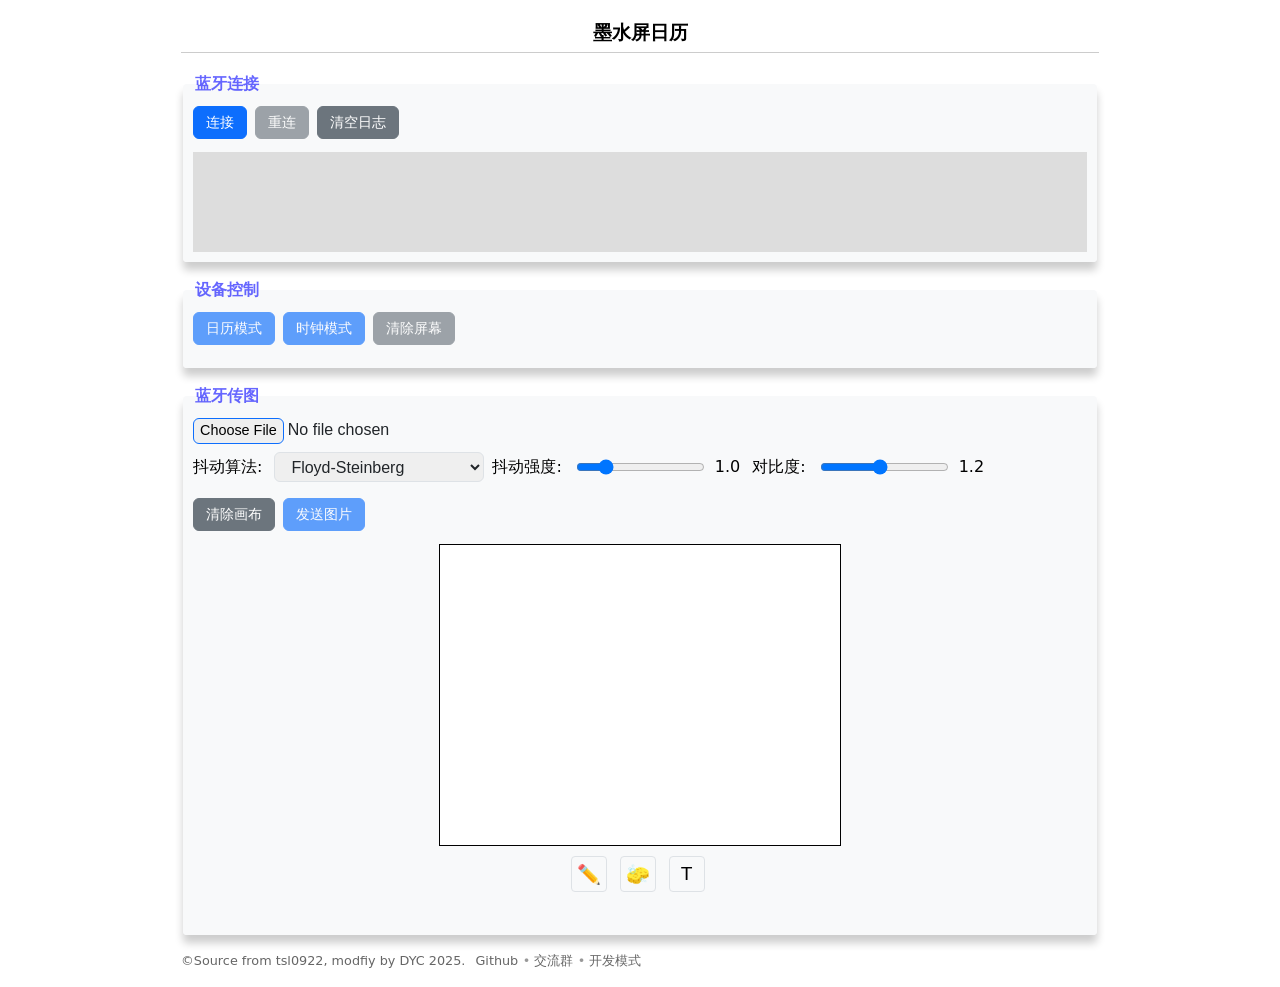
==== html/index.html @ 17fd8c3e "update html" ====
<!doctype html>
<html lang="en">

<head>
	<meta charset="utf-8">
	<meta name="viewport" content="width=device-width, initial-scale=1">
	<title>墨水屏日历</title>
	<link rel="shortcut icon" type="image/png" href="favicon.png">
	<link rel="stylesheet" href="css/main.css?v=20250731">
</head>

<body>
	<div class="main">
		<h3>墨水屏日历</h3>
		<fieldset>
			<legend>蓝牙连接</legend>
			<div class="flex-container">
				<div class="flex-group">
					<button id="connectbutton" type="button" class="primary" onclick="preConnect()">连接</button>
					<button id="reconnectbutton" type="button" class="secondary" onclick="reConnect()">重连</button>
					<button type="button" class="secondary" onclick="clearLog()">清空日志</button>
				</div>
				<div class="flex-group right debug">
					<label for="epddriver">驱动</label>
					<select id="epddriver">
						<option value="01" data-color="blackWhiteColor" data-size="4.2_400_300">4.2寸 (黑白, UC8176)</option>
						<option value="03" data-color="threeColor" data-size="4.2_400_300">4.2寸 (三色, UC8176)</option>
						<option value="04" data-color="blackWhiteColor" data-size="4.2_400_300">4.2寸 (黑白, SSD1619)</option>
						<option value="02" data-color="threeColor" data-size="4.2_400_300">4.2寸 (三色, SSD1619)</option>
						<option value="05" data-color="fourColor" data-size="4.2_400_300">4.2寸 (四色, JD79668)</option>
						<option value="06" data-color="blackWhiteColor" data-size="7.5_800_480">7.5寸 (黑白, UC8179)</option>
						<option value="07" data-color="threeColor" data-size="7.5_800_480">7.5寸 (三色, UC8179)</option>
						<option value="0c" data-color="fourColor" data-size="7.5_800_480">7.5寸 (四色, JD79668)</option>
						<option value="08" data-color="blackWhiteColor" data-size="7.5_640_384">7.5寸低分 (黑白, UC8159)</option>
						<option value="09" data-color="threeColor" data-size="7.5_640_384">7.5寸低分 (三色, UC8159)</option>
						<option value="0a" data-color="blackWhiteColor" data-size="7.5_880_528">7.5寸HD (黑白, SSD1677)</option>
						<option value="0b" data-color="threeColor" data-size="7.5_880_528">7.5寸HD (三色, SSD1677)</option>
					</select>
				</div>
				<div class="flex-group debug">
					<label for="epdpins">引脚</label>
					<input id="epdpins" type="text" value="">
					<button id="setDriverbutton" type="button" class="primary" onclick="setDriver()">确定</button>
				</div>
			</div>
			<div class="log-container" id="log"></div>
		</fieldset>
		<fieldset>
			<legend>设备控制</legend>
			<div class="flex-container">
				<div class="flex-group">
					<button id="calendarmodebutton" type="button" class="primary" onclick="syncTime(1)">日历模式</button>
					<button id="clockmodebutton" type="button" class="primary" onclick="syncTime(2)">时钟模式</button>
					<button id="clearscreenbutton" type="button" class="secondary" onclick="clearScreen()">清除屏幕</button>
				</div>
				<div class="flex-group right debug">
					<input type="text" id="cmdTXT" value="">
					<button id="sendcmdbutton" type="button" class="primary" onclick="sendcmd()">发送命令</button>
				</div>
			</div>
		</fieldset>
		<fieldset>
			<legend>蓝牙传图</legend>
			<div class="flex-container">
				<input type="file" id="imageFile" accept=".png,.jpg,.bmp,.webp,.jpeg">
			</div>
			<div class="flex-container options">
				<div class="flex-group debug">
					<label for="canvasSize">画布尺寸:</label>
					<select id="canvasSize">
						<option value="1.54_152_152">1.54 (152x152)</option>
						<option value="1.54_200_200">1.54 (200x200)</option>
						<option value="2.13_212_104">2.13 (212x104)</option>
						<option value="2.13_250_122">2.13 (250x122)</option>
						<option value="2.66_296_152">2.66 (296x152)</option>
						<option value="2.9_296_128">2.9 (296x128)</option>
						<option value="2.9_384_168">2.9 (384x168)</option>
						<option value="3.5_384_184">3.5 (384x184)</option>
						<option value="3.7_416_240">3.7 (416x240)</option>
						<option value="3.97_800_480">3.97 (800x480)</option>
						<option value="4.2_400_300" selected>4.2 (400x300)</option>
						<option value="5.79_792_272">5.79 (792x272)</option>
						<option value="5.83_600_448">5.83 (600x448)</option>
						<option value="5.83_648_480">5.83 (648x480)</option>
						<option value="7.5_640_384">7.5 (640x384)</option>
						<option value="7.5_800_480">7.5 (800x480)</option>
						<option value="7.5_880_528">7.5 (880x528)</option>
						<option value="10.2_960_640">10.2 (960x640)</option>
						<option value="10.85_1360_480">10.85 (1360x480)</option>
						<option value="11.6_960_640">11.6 (960x640)</option>
						<option value="4E_600_400">4E (600x400)</option>
						<option value="7.3E6">7.3E6 (480x800)</option>
					</select>
				</div>
				<div class="flex-group debug">
					<label for="ditherMode">颜色模式:</label>
					<select id="ditherMode">
						<option value="blackWhiteColor">双色(黑白)</option>
						<option value="threeColor">三色(黑白红)</option>
						<option value="fourColor">四色(黑白红黄)</option>
						<option value="sixColor">六色(黑白红黄蓝绿)</option>
					</select>
				</div>
				<div class="flex-group">
					<label for="ditherAlg">抖动算法:</label>
					<select id="ditherAlg">
						<option value="floydSteinberg">Floyd-Steinberg</option>
						<option value="atkinson">Atkinson</option>
						<option value="bayer">Bayer</option>
						<option value="stucki">Stucki</option>
						<option value="jarvis">Jarvis-Judice-Ninke</option>
					</select>
				</div>
				<div class="flex-group">
					<label for="ditherStrength">抖动强度:</label>
					<input type="range" min="0" max="5" step="0.1" value="1.0" id="ditherStrength">
					<label id="ditherStrengthValue">1.0</label>
				</div>
				<div class="flex-group">
					<label for="ditherContrast">对比度:</label>
					<input type="range" min="0.5" max="2" step="0.1" value="1.2" id="ditherContrast">
					<label id="ditherContrastValue">1.2</label>
				</div>
			</div>
			<div class="flex-container options">
				<div class="flex-group debug">
					<label for="mtusize">MTU:</label>
					<input type="number" id="mtusize" value="20" min="0" max="255">
					<label for="interleavedcount">确认间隔:</label>
					<input type="number" id="interleavedcount" value="50" min="0" max="500">
				</div>
			</div>
			<div class="status-bar"><b>状态：</b><span id="status"></span></div>
			<div class="flex-container">
				<div class="flex-group">
					<button type="button" class="secondary debug" onclick="rotateCanvas()">旋转画布</button>
					<button type="button" class="secondary" onclick="clearCanvas()">清除画布</button>
					<button type="button" class="secondary debug" onclick="downloadDataArray()">下载数组</button>
					<button id="sendimgbutton" type="button" class="primary" onclick="sendimg()">发送图片</button>
				</div>
			</div>
			<div class="canvas-container">
				<div class="canvas-title"></div>
				<canvas id="canvas" width="400" height="300"></canvas>
				<div class="flex-container canvas-tools">
					<div class="flex-group tool-buttons">
						<button id="brush-mode" title="画笔" class="tool-button">✏️</button>
						<button id="eraser-mode" title="橡皮擦" class="tool-button">🧽</button>
						<button id="text-mode" title="添加文字" class="tool-button">T</button>
						<button id="undo-btn" title="撤销 (Ctrl+Z)" class="tool-button hide">↶</button>
						<button id="redo-btn" title="重做 (Ctrl+Y)" class="tool-button hide">↷</button>
					</div>
				</div>
				<div class="flex-container canvas-tools">
					<div class="flex-group brush-tools">
						<label for="brush-color">颜色:</label>
						<select id="brush-color">
							<option value="#000000">黑色</option>
							<option value="#FF0000">红色</option>
							<option value="#FFFF00">黄色</option>
							<option value="#00FF00">绿色</option>
							<option value="#0000FF">蓝色</option>
							<option value="#FFFFFF">白色</option>
						</select>
						<label for="brush-size">粗细:</label>
						<input type="number" id="brush-size" value="2" min="1" max="100">
					</div>
				</div>
				<div class="flex-container canvas-tools">
					<div class="flex-group text-tools">
						<label for="font-family">字体:</label>
						<select id="font-family">
							<option value="Arial">Arial</option>
							<option value="sans-serif">Sans-serif</option>
							<option value="monospace">Monospace</option>
							<option value="SimSun">宋体</option>
							<option value="SimHei">黑体</option>
							<option value="Microsoft Yahei">微软雅黑</option>
							<option value="Microsoft JhengHei">微软正黑体</option>
							<option value="KaiTi">楷体</option>
							<option value="NSimSun">新宋体</option>
							<option value="FangSong">仿宋</option>
							<option value="YouYuan">幼圆</option>
							<option value="LiSu">隶书</option>
							<option value="STHeiti">华文黑体</option>
							<option value="STXihei">华文细黑</option>
							<option value="STKaiti">华文楷体</option>
							<option value="STSong">华文宋体</option>
							<option value="STFangsong">华文仿宋</option>
							<option value="STZhongsong">华文中宋</option>
							<option value="STHupo">华文琥珀</option>
							<option value="STXinwei">华文新魏</option>
							<option value="STLiti">华文隶书</option>
							<option value="STXingkai">华文行楷</option>
							<option value="FZShuTi">方正舒体</option>
							<option value="FZYaoti">方正姚体</option>
							<option value="PingFang SC">苹方</option>
							<option value="Source Han Sans CN">思源黑体</option>
							<option value="Source Han Serif SC">思源宋体</option>
							<option value="WenQuanYi Micro Hei">文泉驿微米黑</option>
							</optgroup>
						</select>
						<label for="font-size">大小:</label>
						<input type="number" id="font-size" value="16" min="1" max="100">
					</div>
					<div class="flex-group text-tools">
						<input type="text" id="text-input" placeholder="输入文字" style="width:150px">
						<button id="text-bold" title="粗体">B</button>
						<button id="text-italic" title="斜体">I</button>
						<button id="add-text-btn" class="primary">添加文字</button>
					</div>
					<div class="flex-group crop-tools">
						<button id="crop-zoom-in" title="放大" class="secondary">+</button>
						<button id="crop-zoom-out" title="缩小" class="secondary">-</button>
						<button id="crop-move-left" title="左移">⇦</button>
						<button id="crop-move-up" title="上移">⇧</button>
					<button id="crop-move-down" title="下移">⇩</button>
					<button id="crop-move-right" title="右移">⇨</button>
					<button class="primary" onclick="cropManager.finishCrop()">完成</button>
				</div>
			</div>
			</div>
		</fieldset>
		<div class="footer">
			<span class="copy">&copy;Source from tsl0922, modfiy by DYC 2025.</span>
			<span class="links">
				<a href="https://github.com/YCD12/EPD-nRF5_DYC">Github</a>
				<a href="https://qm.qq.com/q/SQAYIKMOKQ">交流群</a>
				<a href="?debug=true" id="debug-toggle">开发模式</a>
			</span>
		</div>
	</div>
	<script type="text/javascript" src="js/dithering.js?v=20250731"></script>
	<script type="text/javascript" src="js/paint.js?v=20250731"></script>
	<script type="text/javascript" src="js/crop.js?v=20250731"></script>
	<script type="text/javascript" src="js/main.js?v=20250731"></script>
</body>

</html>
---- html/css/main.css ----
:root {
    --primary-color: #0d6efd;
    --primary-hover: #0b5ed7;
    --secondary-color: #6c757d;
    --secondary-hover: #5c636a;

    --dark-bg: #121212;
    --dark-text: #e0e0e0;
    --dark-fieldset-bg: #1e1e1e;
    --dark-border: #333;
    --dark-code-bg: #2d2d2d;
    --dark-log-bg: #2a2a2a;
    --dark-input-bg: #2d2d2d;
    --dark-input-text: #e0e0e0;
}

body {
    margin: 0;
    padding: 0;
    font-family: system-ui, -apple-system, sans-serif;
}

button {
    padding: 0.375rem 0.75rem;
    border: 1px solid var(--primary-color);
    border-radius: 0.375rem;
    margin-bottom: 5px;
    white-space: nowrap;
    cursor: pointer;
    font-size: 0.9rem;
}

button:disabled {
    opacity: 0.65;
}

button.primary {
    color: #fff;
    background-color: var(--primary-color);
}

button.primary:hover {
    color: #fff;
    border-color: var(--primary-hover);
    background-color: var(--primary-hover);
}

button.secondary {
    color: #fff;
    background-color: var(--secondary-color);
    border-color: var(--secondary-color);
}

button.secondary:hover {
    color: #fff;
    border-color: var(--secondary-hover);
    background-color: var(--secondary-hover);
}

h3 {
    padding-bottom: .3em;
    border-bottom: 1px solid #ccc;
    text-align: center;
}

fieldset {
    border: none;
    box-shadow: 0 .5rem 0.5rem rgba(0, 0, 0, 0.2);
    background-color: #f8f9fa;
    padding: 10px;
    margin-bottom: 16px;
    border-radius: 4px;
}

fieldset legend {
    font-weight: bold;
    color: rgba(0, 0, 255, 0.6);
}

code {
    padding: .2em .4em;
    margin: 0;
    font-size: 85%;
    background: #ccc;
    border-radius: 3px;
}

input[type=text],
input[type=number],
select {
    font-size: 1rem;
    font-weight: 400;
    line-height: 1.5;
    color: #212529;
    border: 1px solid #dee2e6;
    border-radius: 0.375rem;
    padding: .2rem .75rem;
    max-width: 100%;
    box-sizing: border-box;
}

input[type=file] {
    font-size: 1rem;
    font-weight: 400;
    line-height: 1.5;
    color: #212529;
    max-width: 100%;
}

input::file-selector-button {
    font-size: 0.9rem;
    font-weight: 400;
    line-height: 1.5;
    border: 1px solid var(--primary-color);
    border-radius: 0.375rem;
    cursor: pointer;
}

select {
    padding: .3rem 2.25rem .3rem .75rem;
}

input:focus,
select:focus {
    border: 1px solid #86b7fe;
    box-shadow: 0 0 4px rgba(0, 120, 215, 0.8);
    outline: 0;
}

input[type=text]:disabled,
input[type=number]:disabled,
select:disabled {
    opacity: 0.65;
    cursor: not-allowed;
    background-color: #e9ecef;
    color: #6c757d;
}

label {
    margin-right: 4px;
    white-space: nowrap;
}

.main {
    width: 100%;
    max-width: 950px;
    margin: 0 auto;
    padding: 0 1rem;
    background: #fff;
    font-size: 1rem;
    font-weight: 400;
    line-height: 1.5;
    box-sizing: border-box;
}

.footer {
    display: flex;
    gap: 10px;
    font-size: 0.8rem;
    color: #666;
    flex-wrap: wrap;
    margin: 1rem 0;
}

.footer .links {
    display: flex;
    align-items: center;
}

.footer .links a {
    color: #666;
    text-decoration: none;
    position: relative;
    padding: 0 8px;
}

.footer .links a:first-child {
    padding-left: 0;
}

.footer .links a:not(:last-child)::after {
    content: "•";
    position: absolute;
    right: -4px;
    color: #999;
}

.footer a:hover {
    color: #0d6efd;
    text-decoration: underline;
}

.flex-container {
    display: flex;
    flex-wrap: wrap;
    gap: 8px;
    margin-bottom: 8px;
}

.flex-group {
    display: flex;
    flex-wrap: wrap;
    gap: 8px;
    align-items: center;
}

.flex-group.right {
    margin-left: auto;
}

.debug {
    display: none !important;
}

.log-container {
    width: 100%;
    min-height: 100px;
    max-height: 300px;
    margin: 0;
    padding: 5px;
    background: #ddd;
    overflow-y: auto;
    overflow-x: hidden;
    font-family: ui-monospace, SFMono-Regular, SF Mono, Menlo, Consolas, Liberation Mono, monospace;
    box-sizing: border-box;
    word-break: break-word;
}

.log-container .log-line {
    padding: 2px 0;
}

.log-container .time,
.log-container .action {
    display: inline-block;
    white-space: nowrap;
}

.log-container .time {
    color: #333;
    margin-right: 0.5em;
}

.log-container .action {
    color: #666;
    margin-right: 0.5em;
}

.canvas-container canvas {
    border: black solid 1px;
    max-width: 100%;
    height: auto;
    display: block;
    margin: 0 auto;
}

.canvas-container.crop-mode canvas {
    border: 2px dashed var(--primary-color);
    cursor: grab;
}

.status-bar {
    display: none;
    font-size: 85%;
    color: #666;
    margin-bottom: 10px;
    padding-bottom: 10px;
    border-bottom: 1px dotted #AAA;
}

canvas.text-placement-mode {
    border: 2px dashed var(--primary-color) !important;
    cursor: text !important;
}

.canvas-title {
    display: none;
    text-align: center;
    margin-bottom: 5px;
    color: var(--primary-color);
}

.canvas-tools {
    margin-top: 10px;
    justify-content: center;
}

.brush-tools,
.text-tools,
.crop-tools {
    display: none;
}

.canvas-container.brush-mode .brush-tools,
.canvas-container.text-mode .brush-tools,
.canvas-container.eraser-mode .brush-tools,
.canvas-container.text-mode .text-tools,
.canvas-container.crop-mode .crop-tools {
    display: flex;
}

.canvas-container.crop-mode .tool-buttons,
.canvas-container.crop-mode .brush-tools,
.canvas-container.crop-mode .text-tools {
    display: none;
}

.tool-button {
    width: 36px;
    height: 36px;
    font-size: 1.2rem;
    display: inline-flex;
    align-items: center;
    justify-content: center;
    margin-right: 5px;
    background-color: #f8f9fa;
    border: 1px solid #dee2e6;
    border-radius: 4px;
    padding: 0;
    cursor: pointer;
    transition: all 0.2s ease;
}

.tool-button:hover {
    background-color: #e9ecef;
    border-color: #ced4da;
}

.tool-button.active {
    background-color: var(--primary-color);
    color: white;
    border-color: var(--primary-color);
}

.tool-button.hide {
    display: none;
}

@media (max-width: 768px) {
    .flex-container {
        flex-direction: column;
    }

    .flex-container.options .flex-group label {
        min-width: 80px;
    }

    .flex-group.right {
        margin-left: 0;
    }

    .canvas-tools.flex-container {
        flex-direction: row;
        flex-wrap: wrap;
        justify-content: center;
    }

    .canvas-tools .flex-group {
        justify-content: center;
        width: 100%;
    }

    .log-container {
        height: 150px;
        margin-top: 10px;
    }

    fieldset {
        padding: 8px;
    }

    button {
        width: auto;
    }

    input[type=text],
    input[type=number],
    select {
        max-width: 100%;
        margin-bottom: 5px;
    }
}

body.dark-mode .debug {
    display: flex !important;
}

body.dark-mode,
body.dark-mode .main {
    background-color: var(--dark-bg);
    color: var(--dark-text);
}

body.dark-mode fieldset {
    background-color: var(--dark-fieldset-bg);
    box-shadow: 0 .5rem 0.5rem rgba(0, 0, 0, 0.5);
}

body.dark-mode h3 {
    border-bottom: 1px solid var(--dark-border);
    color: var(--dark-text);
}

body.dark-mode code {
    background: var(--dark-code-bg);
    color: #ff9800;
}

body.dark-mode input[type=text],
body.dark-mode input[type=number],
body.dark-mode select {
    background-color: var(--dark-input-bg);
    color: var(--dark-input-text);
    border-color: var(--dark-border);
}

body.dark-mode input[type=text]:disabled,
body.dark-mode input[type=number]:disabled,
body.dark-mode select:disabled {
    background-color: #1a1a1a;
    color: #666;
    border-color: #2a2a2a;
}

body.dark-mode input[type=file] {
    color: var(--dark-input-text);
    background-color: transparent;
    border-color: var(--dark-border);
}

body.dark-mode input[type=file]::file-selector-button {
    background-color: var(--dark-fieldset-bg);
    color: var(--dark-input-text);
    border-color: var(--dark-border);
}

body.dark-mode input[type=file]::file-selector-button:hover {
    background-color: #333;
    border-color: #444;
}

body.dark-mode .log-container {
    background: var(--dark-log-bg);
    border: 1px solid var(--dark-border);
}

body.dark-mode .log-container .time {
    color: #8bc34a;
}

body.dark-mode .log-container .action {
    color: #03a9f4;
}

body.dark-mode fieldset legend {
    color: #64b5f6;
}

body.dark-mode .footer .links a:not(:last-child)::after {
    color: #666;
}

body.dark-mode .footer {
    color: #999;
}

body.dark-mode .footer a {
    color: #999;
}

body.dark-mode .footer a:hover {
    color: #64b5f6;
}

body.dark-mode .tool-button {
    background-color: var(--dark-input-bg);
    border-color: var(--dark-border);
    color: var(--dark-text);
}

body.dark-mode .tool-button:hover {
    background-color: #3a3a3a;
    border-color: #444;
}

body.dark-mode .tool-button.active {
    background-color: var(--primary-color);
    color: white;
    border-color: var(--primary-hover);
}
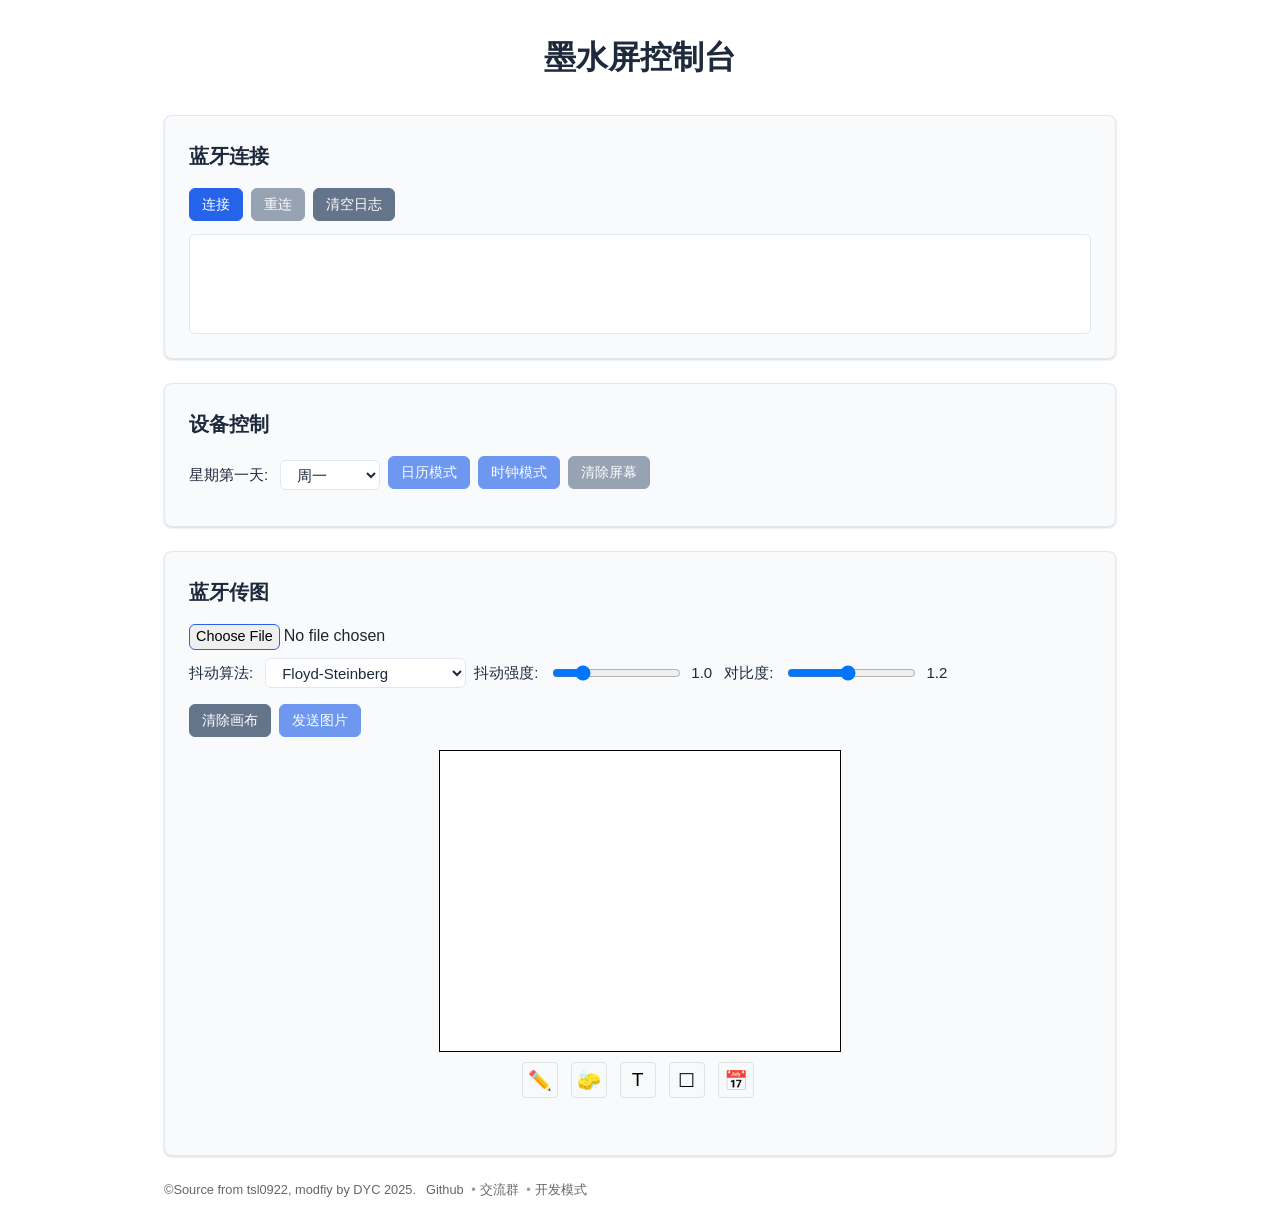
==== commit 512d0cff: "优化网页功能 添加ble ack Signed-off-by: Dongyuchen6 <1227562610@qq.com>" ====
--- a/html/index.html
+++ b/html/index.html
@@ -4,16 +4,16 @@
 <head>
 	<meta charset="utf-8">
 	<meta name="viewport" content="width=device-width, initial-scale=1">
-	<title>墨水屏日历</title>
+	<title>墨水屏控制台</title>
 	<link rel="shortcut icon" type="image/png" href="favicon.png">
-	<link rel="stylesheet" href="css/main.css?v=20250731">
+	<link rel="stylesheet" href="css/main.css?v=20251109">
 </head>
 
 <body>
 	<div class="main">
-		<h3>墨水屏日历</h3>
-		<fieldset>
-			<legend>蓝牙连接</legend>
+		<h1>墨水屏控制台</h1>
+		<section class="section">
+			<h2>蓝牙连接</h2>
 			<div class="flex-container">
 				<div class="flex-group">
 					<button id="connectbutton" type="button" class="primary" onclick="preConnect()">连接</button>
@@ -22,18 +22,23 @@
 				</div>
 				<div class="flex-group right debug">
 					<label for="epddriver">驱动</label>
-					<select id="epddriver">
-						<option value="01" data-color="blackWhiteColor" data-size="4.2_400_300">4.2寸 (黑白, UC8176)</option>
+					<select id="epddriver" onchange="updateDitcherOptions()">
+						<option value="01" data-color="blackWhiteColor" data-size="4.2_400_300">4.2寸 (黑白, UC8176)
+						</option>
 						<option value="03" data-color="threeColor" data-size="4.2_400_300">4.2寸 (三色, UC8176)</option>
-						<option value="04" data-color="blackWhiteColor" data-size="4.2_400_300">4.2寸 (黑白, SSD1619)</option>
+						<option value="04" data-color="blackWhiteColor" data-size="4.2_400_300">4.2寸 (黑白, SSD1619)
+						</option>
 						<option value="02" data-color="threeColor" data-size="4.2_400_300">4.2寸 (三色, SSD1619)</option>
 						<option value="05" data-color="fourColor" data-size="4.2_400_300">4.2寸 (四色, JD79668)</option>
-						<option value="06" data-color="blackWhiteColor" data-size="7.5_800_480">7.5寸 (黑白, UC8179)</option>
+						<option value="06" data-color="blackWhiteColor" data-size="7.5_800_480">7.5寸 (黑白, UC8179)
+						</option>
 						<option value="07" data-color="threeColor" data-size="7.5_800_480">7.5寸 (三色, UC8179)</option>
 						<option value="0c" data-color="fourColor" data-size="7.5_800_480">7.5寸 (四色, JD79668)</option>
-						<option value="08" data-color="blackWhiteColor" data-size="7.5_640_384">7.5寸低分 (黑白, UC8159)</option>
+						<option value="08" data-color="blackWhiteColor" data-size="7.5_640_384">7.5寸低分 (黑白, UC8159)
+						</option>
 						<option value="09" data-color="threeColor" data-size="7.5_640_384">7.5寸低分 (三色, UC8159)</option>
-						<option value="0a" data-color="blackWhiteColor" data-size="7.5_880_528">7.5寸HD (黑白, SSD1677)</option>
+						<option value="0a" data-color="blackWhiteColor" data-size="7.5_880_528">7.5寸HD (黑白, SSD1677)
+						</option>
 						<option value="0b" data-color="threeColor" data-size="7.5_880_528">7.5寸HD (三色, SSD1677)</option>
 					</select>
 				</div>
@@ -44,13 +49,27 @@
 				</div>
 			</div>
 			<div class="log-container" id="log"></div>
-		</fieldset>
-		<fieldset>
-			<legend>设备控制</legend>
+		</section>
+		<section class="section">
+			<h2>设备控制</h2>
 			<div class="flex-container">
+				<div class="flex-group">
+					<label for="weekStart">星期第一天:</label>
+					<select id="weekStart">
+						<option value="1" selected>周一</option>
+						<option value="2">周二</option>
+						<option value="3">周三</option>
+						<option value="4">周四</option>
+						<option value="5">周五</option>
+						<option value="6">周六</option>
+						<option value="0">周日</option>
+					</select>
+				</div>
 				<div class="flex-group">
 					<button id="calendarmodebutton" type="button" class="primary" onclick="syncTime(1)">日历模式</button>
 					<button id="clockmodebutton" type="button" class="primary" onclick="syncTime(2)">时钟模式</button>
+					<button id="legacyclockbutton" type="button" class="primary" onclick="syncTimeLegacy()"
+						style="display:none;">老款时钟</button>
 					<button id="clearscreenbutton" type="button" class="secondary" onclick="clearScreen()">清除屏幕</button>
 				</div>
 				<div class="flex-group right debug">
@@ -58,16 +77,16 @@
 					<button id="sendcmdbutton" type="button" class="primary" onclick="sendcmd()">发送命令</button>
 				</div>
 			</div>
-		</fieldset>
-		<fieldset>
-			<legend>蓝牙传图</legend>
+		</section>
+		<section class="section">
+			<h2>蓝牙传图</h2>
 			<div class="flex-container">
-				<input type="file" id="imageFile" accept=".png,.jpg,.bmp,.webp,.jpeg">
+				<input type="file" id="imageFile" accept=".png,.jpg,.bmp,.webp,.jpeg" onchange="updateImage()">
 			</div>
 			<div class="flex-container options">
 				<div class="flex-group debug">
 					<label for="canvasSize">画布尺寸:</label>
-					<select id="canvasSize">
+					<select id="canvasSize" onchange="updateCanvasSize()">
 						<option value="1.54_152_152">1.54 (152x152)</option>
 						<option value="1.54_200_200">1.54 (200x200)</option>
 						<option value="2.13_212_104">2.13 (212x104)</option>
@@ -94,7 +113,7 @@
 				</div>
 				<div class="flex-group debug">
 					<label for="ditherMode">颜色模式:</label>
-					<select id="ditherMode">
+					<select id="ditherMode" onchange="applyDither()">
 						<option value="blackWhiteColor">双色(黑白)</option>
 						<option value="threeColor">三色(黑白红)</option>
 						<option value="fourColor">四色(黑白红黄)</option>
@@ -103,12 +122,13 @@
 				</div>
 				<div class="flex-group">
 					<label for="ditherAlg">抖动算法:</label>
-					<select id="ditherAlg">
+					<select id="ditherAlg" onchange="applyDither()">
 						<option value="floydSteinberg">Floyd-Steinberg</option>
 						<option value="atkinson">Atkinson</option>
 						<option value="bayer">Bayer</option>
 						<option value="stucki">Stucki</option>
 						<option value="jarvis">Jarvis-Judice-Ninke</option>
+						<option value="none">无抖动</option>
 					</select>
 				</div>
 				<div class="flex-group">
@@ -147,6 +167,8 @@
 						<button id="brush-mode" title="画笔" class="tool-button">✏️</button>
 						<button id="eraser-mode" title="橡皮擦" class="tool-button">🧽</button>
 						<button id="text-mode" title="添加文字" class="tool-button">T</button>
+						<button id="todo-mode" title="待办事项" class="tool-button">☐</button>
+						<button id="schedule-mode" title="课表" class="tool-button">📅</button>
 						<button id="undo-btn" title="撤销 (Ctrl+Z)" class="tool-button hide">↶</button>
 						<button id="redo-btn" title="重做 (Ctrl+Y)" class="tool-button hide">↷</button>
 					</div>
@@ -209,18 +231,111 @@
 						<button id="text-italic" title="斜体">I</button>
 						<button id="add-text-btn" class="primary">添加文字</button>
 					</div>
+					<div class="flex-group todo-tools">
+						<label for="todo-font-family">字体:</label>
+						<select id="todo-font-family">
+							<option value="Arial">Arial</option>
+							<option value="sans-serif">Sans-serif</option>
+							<option value="monospace">Monospace</option>
+							<option value="SimSun">宋体</option>
+							<option value="SimHei">黑体</option>
+							<option value="Microsoft Yahei">微软雅黑</option>
+							<option value="Microsoft JhengHei">微软正黑体</option>
+							<option value="KaiTi">楷体</option>
+							<option value="NSimSun">新宋体</option>
+							<option value="FangSong">仿宋</option>
+							<option value="YouYuan">幼圆</option>
+							<option value="LiSu">隶书</option>
+							<option value="STHeiti">华文黑体</option>
+							<option value="STXihei">华文细黑</option>
+							<option value="STKaiti">华文楷体</option>
+							<option value="STSong">华文宋体</option>
+							<option value="STFangsong">华文仿宋</option>
+							<option value="STZhongsong">华文中宋</option>
+							<option value="STHupo">华文琥珀</option>
+							<option value="STXinwei">华文新魏</option>
+							<option value="STLiti">华文隶书</option>
+							<option value="STXingkai">华文行楷</option>
+							<option value="FZShuTi">方正舒体</option>
+							<option value="FZYaoti">方正姚体</option>
+							<option value="PingFang SC">苹方</option>
+							<option value="Source Han Sans CN">思源黑体</option>
+							<option value="Source Han Serif SC">思源宋体</option>
+							<option value="WenQuanYi Micro Hei">文泉驿微米黑</option>
+						</select>
+						<label for="todo-font-size">大小:</label>
+						<input type="number" id="todo-font-size" value="14" min="1" max="100" style="width:80px">
+					</div>
+					<div class="flex-group todo-tools">
+						<input type="text" id="todo-input" placeholder="输入待办项" style="width:150px">
+						<label for="todo-color">颜色:</label>
+						<select id="todo-color">
+							<option value="#000000">黑色</option>
+							<option value="#FF0000">红色</option>
+							<option value="#FFFF00">黄色</option>
+							<option value="#00FF00">绿色</option>
+							<option value="#0000FF">蓝色</option>
+							<option value="#FFFFFF">白色</option>
+						</select>
+						<button id="todo-bold" title="粗体">B</button>
+						<button id="todo-italic" title="斜体">I</button>
+						<button id="toggle-todo-delete-btn" title="切换删除按钮显示" class="primary">✕</button>
+						<button id="add-todo-btn" class="primary">添加待办项</button>
+					</div>
+					<div class="flex-group schedule-tools">
+						<label for="schedule-days">天数:</label>
+						<input type="number" id="schedule-days" value="5" min="1" max="7" style="width:60px">
+						<label for="schedule-classes">课程数:</label>
+						<input type="number" id="schedule-classes" value="6" min="1" max="12" style="width:60px">
+						<label for="schedule-font-family">字体:</label>
+						<select id="schedule-font-family" style="width:120px">
+							<option value="Arial">Arial</option>
+							<option value="sans-serif">Sans-serif</option>
+							<option value="monospace">Monospace</option>
+							<option value="SimSun">宋体</option>
+							<option value="SimHei" selected>黑体</option>
+							<option value="Microsoft Yahei">微软雅黑</option>
+							<option value="KaiTi">楷体</option>
+						</select>
+						<label for="schedule-font-size">大小:</label>
+						<input type="number" id="schedule-font-size" value="12" min="8" max="32" style="width:60px">
+						<button id="schedule-font-increase-btn" title="增大字体">A+</button>
+						<button id="schedule-font-decrease-btn" title="减小字体">A-</button>
+						<label for="schedule-color">颜色:</label>
+						<select id="schedule-color">
+							<option value="#000000">黑色</option>
+							<option value="#FF0000">红色</option>
+							<option value="#0000FF">蓝色</option>
+						</select>
+						<button id="toggle-schedule-cell-indicator-btn" title="切换单元格选中提示" class="primary">▭</button>
+						<button id="create-schedule-btn" class="primary">生成课表</button>
+					</div>
+					<div class="flex-group schedule-tools">
+						<label>位置/缩放:</label>
+						<button id="schedule-move-up-btn" title="上移">⇧</button>
+						<button id="schedule-move-down-btn" title="下移">⇩</button>
+						<button id="schedule-move-left-btn" title="左移">⇦</button>
+						<button id="schedule-move-right-btn" title="右移">⇨</button>
+						<button id="schedule-zoom-in-btn" title="放大">+</button>
+						<button id="schedule-zoom-out-btn" title="缩小">-</button>
+					</div>
+					<div class="flex-group schedule-tools">
+						<input type="text" id="schedule-input" placeholder="输入课程" style="width:150px">
+						<button id="schedule-input-confirm-btn" class="primary">确定</button>
+						<button id="schedule-input-cancel-btn" class="secondary">取消</button>
+					</div>
 					<div class="flex-group crop-tools">
 						<button id="crop-zoom-in" title="放大" class="secondary">+</button>
 						<button id="crop-zoom-out" title="缩小" class="secondary">-</button>
 						<button id="crop-move-left" title="左移">⇦</button>
 						<button id="crop-move-up" title="上移">⇧</button>
-					<button id="crop-move-down" title="下移">⇩</button>
-					<button id="crop-move-right" title="右移">⇨</button>
-					<button class="primary" onclick="cropManager.finishCrop()">完成</button>
-				</div>
-			</div>
-			</div>
-		</fieldset>
+						<button id="crop-move-down" title="下移">⇩</button>
+						<button id="crop-move-right" title="右移">⇨</button>
+						<button class="primary" onclick="applyDither()">完成</button>
+					</div>
+				</div>
+			</div>
+		</section>
 		<div class="footer">
 			<span class="copy">&copy;Source from tsl0922, modfiy by DYC 2025.</span>
 			<span class="links">
@@ -230,10 +345,11 @@
 			</span>
 		</div>
 	</div>
-	<script type="text/javascript" src="js/dithering.js?v=20250731"></script>
-	<script type="text/javascript" src="js/paint.js?v=20250731"></script>
-	<script type="text/javascript" src="js/crop.js?v=20250731"></script>
-	<script type="text/javascript" src="js/main.js?v=20250731"></script>
+	<script type="text/javascript" src="js/dithering.js?v=20251109"></script>
+	<script type="text/javascript" src="js/paint.js?v=20251109"></script>
+	<script type="text/javascript" src="js/crop.js?v=20251109"></script>
+	<script type="text/javascript" src="js/ble_transfer.js?v=20260202"></script>
+	<script type="text/javascript" src="js/main.js?v=20260202"></script>
 </body>
 
 </html>
--- a/html/css/main.css
+++ b/html/css/main.css
@@ -1,23 +1,36 @@
 :root {
-    --primary-color: #0d6efd;
-    --primary-hover: #0b5ed7;
-    --secondary-color: #6c757d;
-    --secondary-hover: #5c636a;
-
-    --dark-bg: #121212;
-    --dark-text: #e0e0e0;
-    --dark-fieldset-bg: #1e1e1e;
-    --dark-border: #333;
-    --dark-code-bg: #2d2d2d;
-    --dark-log-bg: #2a2a2a;
-    --dark-input-bg: #2d2d2d;
-    --dark-input-text: #e0e0e0;
+    --primary-color: #2563eb;
+    --primary-hover: #1d4ed8;
+    --secondary-color: #64748b;
+    --secondary-hover: #475569;
+    --text-color: #1e293b;
+    --bg-color: #ffffff;
+    --border-color: #e2e8f0;
+    --section-bg: #f8fafc;
+    --shadow: 0 1px 3px 0 rgba(0, 0, 0, 0.1), 0 1px 2px 0 rgba(0, 0, 0, 0.06);
+
+    --dark-bg: #0f172a;
+    --dark-text: #f1f5f9;
+    --dark-section-bg: #1e293b;
+    --dark-border: #334155;
+    --dark-code-bg: #334155;
+    --dark-log-bg: #1e293b;
+    --dark-input-bg: #334155;
+    --dark-input-text: #f1f5f9;
+}
+
+* {
+    box-sizing: border-box;
 }
 
 body {
     margin: 0;
     padding: 0;
-    font-family: system-ui, -apple-system, sans-serif;
+    font-family: -apple-system, BlinkMacSystemFont, "Segoe UI", Roboto, "Helvetica Neue", Arial, sans-serif;
+    background-color: var(--bg-color);
+    color: var(--text-color);
+    line-height: 1.6;
+    touch-action: manipulation; /* 提升移动端点击响应速度 */
 }
 
 button {
@@ -57,24 +70,28 @@
     background-color: var(--secondary-hover);
 }
 
-h3 {
-    padding-bottom: .3em;
-    border-bottom: 1px solid #ccc;
+h1 {
+    font-size: 2rem;
+    font-weight: 600;
     text-align: center;
-}
-
-fieldset {
-    border: none;
-    box-shadow: 0 .5rem 0.5rem rgba(0, 0, 0, 0.2);
-    background-color: #f8f9fa;
-    padding: 10px;
-    margin-bottom: 16px;
-    border-radius: 4px;
-}
-
-fieldset legend {
-    font-weight: bold;
-    color: rgba(0, 0, 255, 0.6);
+    margin: 2rem 0;
+    color: var(--text-color);
+}
+
+h2 {
+    font-size: 1.25rem;
+    font-weight: 600;
+    margin: 0 0 1rem 0;
+    color: var(--text-color);
+}
+
+.section {
+    background-color: var(--section-bg);
+    padding: 1.5rem;
+    margin-bottom: 1.5rem;
+    border-radius: 8px;
+    box-shadow: var(--shadow);
+    border: 1px solid var(--border-color);
 }
 
 code {
@@ -88,15 +105,16 @@
 input[type=text],
 input[type=number],
 select {
-    font-size: 1rem;
+    font-size: 0.9375rem;
     font-weight: 400;
     line-height: 1.5;
-    color: #212529;
-    border: 1px solid #dee2e6;
-    border-radius: 0.375rem;
-    padding: .2rem .75rem;
+    color: var(--text-color);
+    border: 1px solid var(--border-color);
+    border-radius: 6px;
+    padding: 0.5rem 0.75rem;
     max-width: 100%;
-    box-sizing: border-box;
+    background-color: var(--bg-color);
+    transition: border-color 0.2s, box-shadow 0.2s;
 }
 
 input[type=file] {
@@ -122,8 +140,8 @@
 
 input:focus,
 select:focus {
-    border: 1px solid #86b7fe;
-    box-shadow: 0 0 4px rgba(0, 120, 215, 0.8);
+    border-color: var(--primary-color);
+    box-shadow: 0 0 0 3px rgba(37, 99, 235, 0.1);
     outline: 0;
 }
 
@@ -143,14 +161,13 @@
 
 .main {
     width: 100%;
-    max-width: 950px;
+    max-width: 1000px;
     margin: 0 auto;
-    padding: 0 1rem;
-    background: #fff;
-    font-size: 1rem;
+    padding: 0 1.5rem;
+    background: var(--bg-color);
+    font-size: 0.9375rem;
     font-weight: 400;
-    line-height: 1.5;
-    box-sizing: border-box;
+    line-height: 1.6;
 }
 
 .footer {
@@ -217,12 +234,14 @@
     min-height: 100px;
     max-height: 300px;
     margin: 0;
-    padding: 5px;
-    background: #ddd;
+    padding: 0.75rem;
+    background: var(--bg-color);
+    border: 1px solid var(--border-color);
+    border-radius: 6px;
     overflow-y: auto;
     overflow-x: hidden;
     font-family: ui-monospace, SFMono-Regular, SF Mono, Menlo, Consolas, Liberation Mono, monospace;
-    box-sizing: border-box;
+    font-size: 0.875rem;
     word-break: break-word;
 }
 
@@ -287,6 +306,8 @@
 
 .brush-tools,
 .text-tools,
+.todo-tools,
+.schedule-tools,
 .crop-tools {
     display: none;
 }
@@ -295,13 +316,17 @@
 .canvas-container.text-mode .brush-tools,
 .canvas-container.eraser-mode .brush-tools,
 .canvas-container.text-mode .text-tools,
+.canvas-container.todo-mode .todo-tools,
+.canvas-container.schedule-mode .schedule-tools,
 .canvas-container.crop-mode .crop-tools {
     display: flex;
 }
 
 .canvas-container.crop-mode .tool-buttons,
 .canvas-container.crop-mode .brush-tools,
-.canvas-container.crop-mode .text-tools {
+.canvas-container.crop-mode .text-tools,
+.canvas-container.crop-mode .todo-tools,
+.canvas-container.crop-mode .schedule-tools {
     display: none;
 }
 
@@ -391,13 +416,13 @@
     color: var(--dark-text);
 }
 
-body.dark-mode fieldset {
-    background-color: var(--dark-fieldset-bg);
-    box-shadow: 0 .5rem 0.5rem rgba(0, 0, 0, 0.5);
-}
-
-body.dark-mode h3 {
-    border-bottom: 1px solid var(--dark-border);
+body.dark-mode .section {
+    background-color: var(--dark-section-bg);
+    border-color: var(--dark-border);
+}
+
+body.dark-mode h1,
+body.dark-mode h2 {
     color: var(--dark-text);
 }
 
@@ -452,9 +477,6 @@
     color: #03a9f4;
 }
 
-body.dark-mode fieldset legend {
-    color: #64b5f6;
-}
 
 body.dark-mode .footer .links a:not(:last-child)::after {
     color: #666;
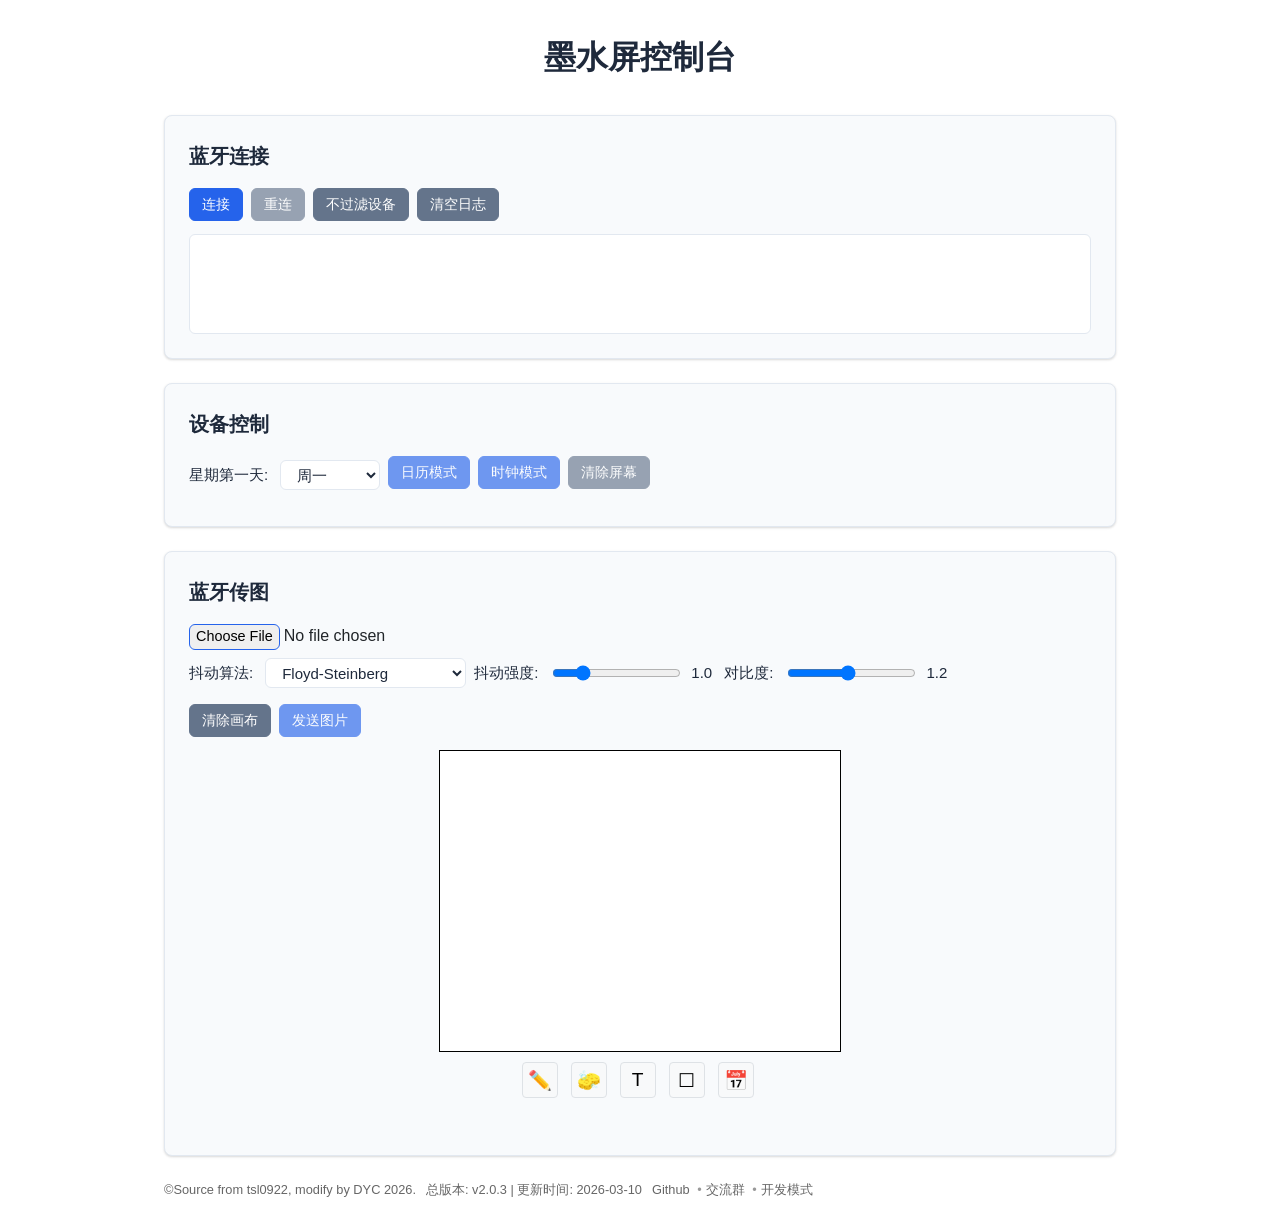
==== commit 21592e8a: "添加蓝牙名称过滤功能 增加版本信息 Signed-off-by: Dongyc <1227562610@qq.com>" ====
--- a/html/index.html
+++ b/html/index.html
@@ -6,7 +6,7 @@
 	<meta name="viewport" content="width=device-width, initial-scale=1">
 	<title>墨水屏控制台</title>
 	<link rel="shortcut icon" type="image/png" href="favicon.png">
-	<link rel="stylesheet" href="css/main.css?v=20251109">
+	<link rel="stylesheet" href="css/main.css?v=20260310">
 </head>
 
 <body>
@@ -18,6 +18,7 @@
 				<div class="flex-group">
 					<button id="connectbutton" type="button" class="primary" onclick="preConnect()">连接</button>
 					<button id="reconnectbutton" type="button" class="secondary" onclick="reConnect()">重连</button>
+					<button id="deviceFilterToggle" type="button" class="secondary" onclick="toggleDeviceFilter()">不过滤设备</button>
 					<button type="button" class="secondary" onclick="clearLog()">清空日志</button>
 				</div>
 				<div class="flex-group right debug">
@@ -320,7 +321,7 @@
 						<button id="schedule-zoom-out-btn" title="缩小">-</button>
 					</div>
 					<div class="flex-group schedule-tools">
-						<input type="text" id="schedule-input" placeholder="输入课程" style="width:150px">
+						<textarea id="schedule-input" placeholder="输入课程（支持换行）" rows="2" style="width:150px;resize:vertical"></textarea>
 						<button id="schedule-input-confirm-btn" class="primary">确定</button>
 						<button id="schedule-input-cancel-btn" class="secondary">取消</button>
 					</div>
@@ -337,7 +338,8 @@
 			</div>
 		</section>
 		<div class="footer">
-			<span class="copy">&copy;Source from tsl0922, modfiy by DYC 2025.</span>
+			<span class="copy" id="footerCopy">&copy;Source from tsl0922, modify by DYC 2025.</span>
+			<span class="copy" id="footerVersion"></span>
 			<span class="links">
 				<a href="https://github.com/YCD12/EPD-nRF5_DYC">Github</a>
 				<a href="https://qm.qq.com/q/SQAYIKMOKQ">交流群</a>
@@ -345,11 +347,24 @@
 			</span>
 		</div>
 	</div>
-	<script type="text/javascript" src="js/dithering.js?v=20251109"></script>
-	<script type="text/javascript" src="js/paint.js?v=20251109"></script>
-	<script type="text/javascript" src="js/crop.js?v=20251109"></script>
-	<script type="text/javascript" src="js/ble_transfer.js?v=20260202"></script>
-	<script type="text/javascript" src="js/main.js?v=20260202"></script>
+	<div id="deviceSelectModal" class="device-modal" style="display:none;">
+		<div class="device-modal-content" role="dialog" aria-modal="true" aria-labelledby="deviceModalTitle">
+			<div class="device-modal-header">
+				<h3 id="deviceModalTitle">选择蓝牙设备</h3>
+			</div>
+			<div id="deviceModalHint" class="device-modal-hint"></div>
+			<div id="deviceModalList" class="device-modal-list"></div>
+			<div class="device-modal-actions">
+				<button id="deviceModalRefresh" type="button" class="primary">刷新扫描</button>
+				<button id="deviceModalCancel" type="button" class="secondary">取消</button>
+			</div>
+		</div>
+	</div>
+	<script type="text/javascript" src="js/dithering.js?v=20260310"></script>
+	<script type="text/javascript" src="js/paint.js?v=20260310"></script>
+	<script type="text/javascript" src="js/crop.js?v=20260310"></script>
+	<script type="text/javascript" src="js/ble_transfer.js?v=20260310"></script>
+	<script type="text/javascript" src="js/main.js?v=20260310"></script>
 </body>
 
 </html>
--- a/html/css/main.css
+++ b/html/css/main.css
@@ -361,6 +361,100 @@
     display: none;
 }
 
+.device-modal {
+    position: fixed;
+    inset: 0;
+    background: rgba(15, 23, 42, 0.45);
+    z-index: 2000;
+    display: flex;
+    align-items: center;
+    justify-content: center;
+    padding: 1rem;
+}
+
+.device-modal-content {
+    width: 100%;
+    max-width: 520px;
+    background: var(--bg-color);
+    color: var(--text-color);
+    border-radius: 10px;
+    border: 1px solid var(--border-color);
+    box-shadow: var(--shadow);
+    padding: 1rem;
+}
+
+.device-modal-header h3 {
+    margin: 0 0 0.5rem 0;
+}
+
+.device-modal-hint {
+    color: #64748b;
+    margin-bottom: 0.75rem;
+}
+
+.device-modal-list {
+    max-height: 300px;
+    overflow-y: auto;
+    border: 1px solid var(--border-color);
+    border-radius: 8px;
+    background: var(--section-bg);
+    margin-bottom: 0.75rem;
+    padding: 0.5rem;
+}
+
+.device-modal-item {
+    width: 100%;
+    border: 1px solid var(--border-color);
+    border-radius: 6px;
+    background: var(--bg-color);
+    color: var(--text-color);
+    padding: 0.6rem 0.7rem;
+    margin-bottom: 0.5rem;
+    text-align: left;
+}
+
+.device-modal-item:last-child {
+    margin-bottom: 0;
+}
+
+.device-modal-item:hover {
+    border-color: var(--primary-color);
+    background: #eff6ff;
+}
+
+.device-modal-item .name {
+    font-weight: 600;
+    margin-right: 0.5rem;
+}
+
+.device-modal-item .recommended {
+    display: inline-block;
+    margin-right: 0.5rem;
+    padding: 0.05rem 0.35rem;
+    border-radius: 999px;
+    font-size: 0.75rem;
+    font-weight: 600;
+    color: #ffffff;
+    background: #16a34a;
+}
+
+.device-modal-item .rssi {
+    color: #64748b;
+    font-size: 0.85rem;
+}
+
+.device-modal-empty {
+    color: #64748b;
+    padding: 0.75rem;
+    text-align: center;
+}
+
+.device-modal-actions {
+    display: flex;
+    justify-content: flex-end;
+    gap: 0.5rem;
+}
+
 @media (max-width: 768px) {
     .flex-container {
         flex-direction: column;
@@ -509,4 +603,31 @@
     background-color: var(--primary-color);
     color: white;
     border-color: var(--primary-hover);
+}
+
+body.dark-mode .device-modal-content {
+    background: var(--dark-section-bg);
+    color: var(--dark-text);
+    border-color: var(--dark-border);
+}
+
+body.dark-mode .device-modal-list {
+    background: var(--dark-bg);
+    border-color: var(--dark-border);
+}
+
+body.dark-mode .device-modal-item {
+    background: var(--dark-input-bg);
+    color: var(--dark-text);
+    border-color: var(--dark-border);
+}
+
+body.dark-mode .device-modal-item:hover {
+    background: #243447;
+    border-color: var(--primary-color);
+}
+
+body.dark-mode .device-modal-item .recommended {
+    background: #22c55e;
+    color: #0f172a;
 }
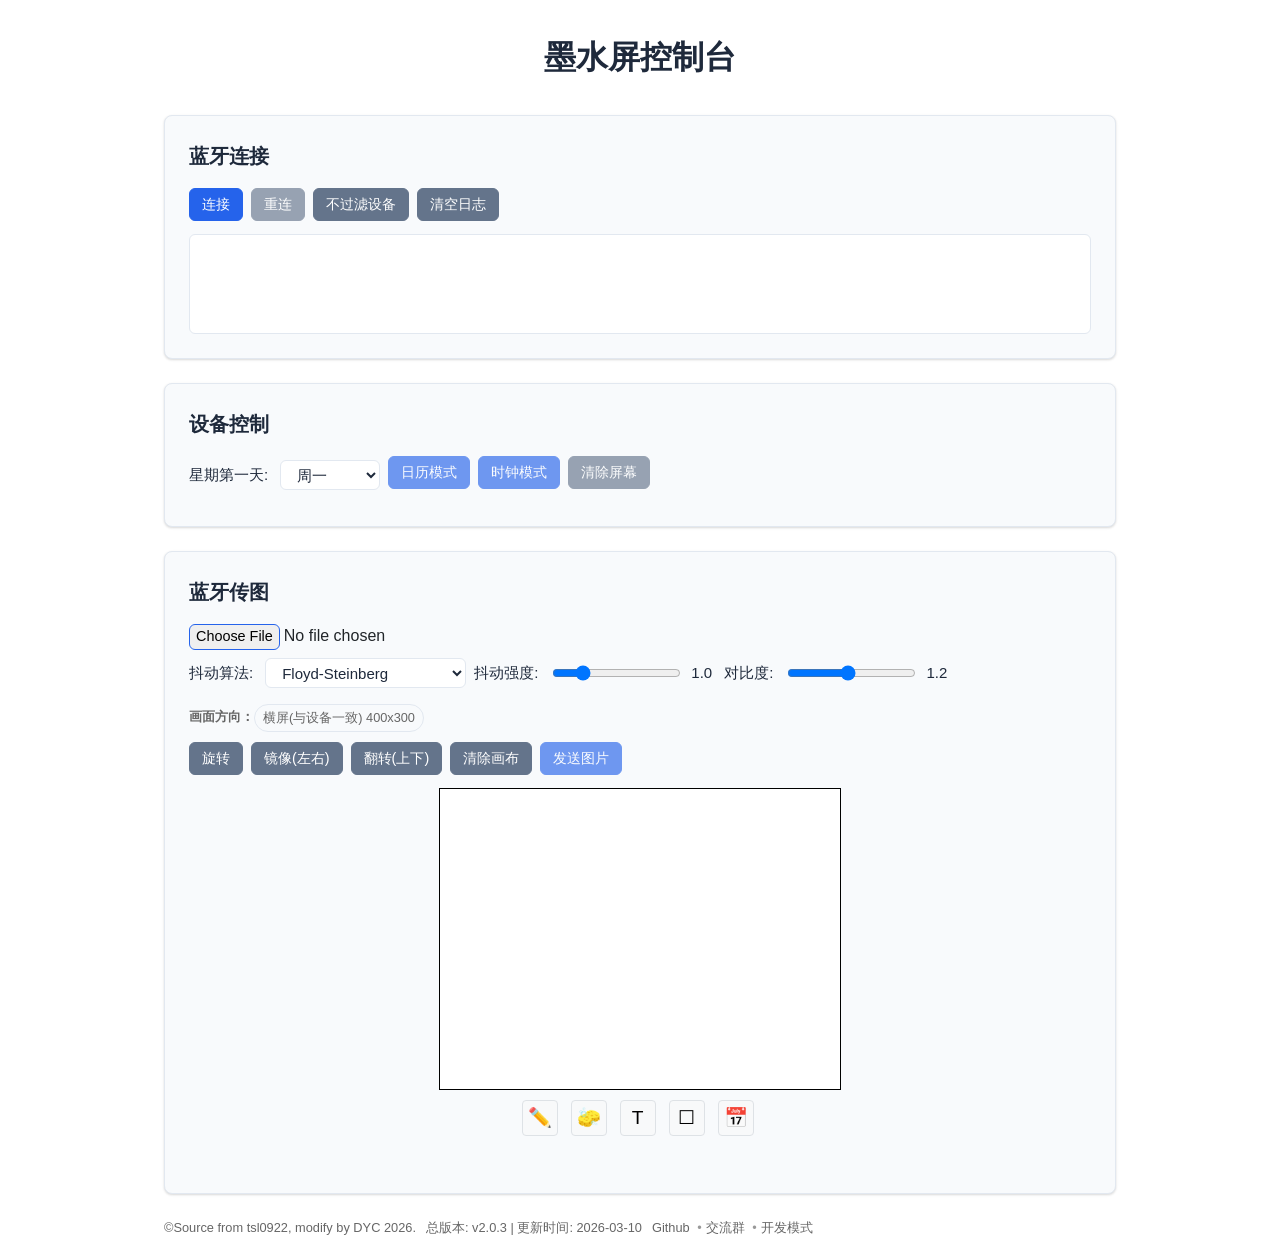
==== commit 6878f565: "添加图片方向旋转功能 Signed-off-by: Dongyc <1227562610@qq.com>" ====
--- a/html/index.html
+++ b/html/index.html
@@ -6,7 +6,7 @@
 	<meta name="viewport" content="width=device-width, initial-scale=1">
 	<title>墨水屏控制台</title>
 	<link rel="shortcut icon" type="image/png" href="favicon.png">
-	<link rel="stylesheet" href="css/main.css?v=20260310">
+	<link rel="stylesheet" href="css/main.css?v=20260310b">
 </head>
 
 <body>
@@ -152,9 +152,12 @@
 				</div>
 			</div>
 			<div class="status-bar"><b>状态：</b><span id="status"></span></div>
+			<div class="orientation-hint"><b>画面方向：</b><span id="orientationBadge">自动识别中...</span></div>
 			<div class="flex-container">
 				<div class="flex-group">
-					<button type="button" class="secondary debug" onclick="rotateCanvas()">旋转画布</button>
+					<button type="button" class="secondary" onclick="rotateCanvas()">旋转</button>
+					<button type="button" class="secondary" onclick="mirrorCanvas()">镜像(左右)</button>
+					<button type="button" class="secondary" onclick="flipCanvas()">翻转(上下)</button>
 					<button type="button" class="secondary" onclick="clearCanvas()">清除画布</button>
 					<button type="button" class="secondary debug" onclick="downloadDataArray()">下载数组</button>
 					<button id="sendimgbutton" type="button" class="primary" onclick="sendimg()">发送图片</button>
@@ -360,11 +363,12 @@
 			</div>
 		</div>
 	</div>
-	<script type="text/javascript" src="js/dithering.js?v=20260310"></script>
-	<script type="text/javascript" src="js/paint.js?v=20260310"></script>
-	<script type="text/javascript" src="js/crop.js?v=20260310"></script>
-	<script type="text/javascript" src="js/ble_transfer.js?v=20260310"></script>
-	<script type="text/javascript" src="js/main.js?v=20260310"></script>
+	<div id="toast" class="toast-message" style="display:none;"></div>
+	<script type="text/javascript" src="js/dithering.js?v=20260310c"></script>
+	<script type="text/javascript" src="js/paint.js?v=20260310c"></script>
+	<script type="text/javascript" src="js/crop.js?v=20260310c"></script>
+	<script type="text/javascript" src="js/ble_transfer.js?v=20260310c"></script>
+	<script type="text/javascript" src="js/main.js?v=20260310c"></script>
 </body>
 
 </html>
--- a/html/css/main.css
+++ b/html/css/main.css
@@ -287,6 +287,36 @@
     border-bottom: 1px dotted #AAA;
 }
 
+.orientation-hint {
+    font-size: 85%;
+    color: #666;
+    margin-bottom: 10px;
+}
+
+#orientationBadge {
+    display: inline-block;
+    padding: 0.15rem 0.5rem;
+    border-radius: 999px;
+    border: 1px solid var(--border-color);
+    background: #f8fafc;
+}
+
+.toast-message {
+    position: fixed;
+    left: 50%;
+    bottom: 24px;
+    transform: translateX(-50%);
+    z-index: 3000;
+    max-width: min(92vw, 520px);
+    padding: 0.55rem 0.9rem;
+    border-radius: 8px;
+    background: rgba(15, 23, 42, 0.92);
+    color: #f8fafc;
+    font-size: 0.9rem;
+    box-shadow: var(--shadow);
+    text-align: center;
+}
+
 canvas.text-placement-mode {
     border: 2px dashed var(--primary-color) !important;
     cursor: text !important;
@@ -571,6 +601,12 @@
     color: #03a9f4;
 }
 
+body.dark-mode #orientationBadge {
+    background: var(--dark-input-bg);
+    border-color: var(--dark-border);
+    color: var(--dark-text);
+}
+
 
 body.dark-mode .footer .links a:not(:last-child)::after {
     color: #666;
